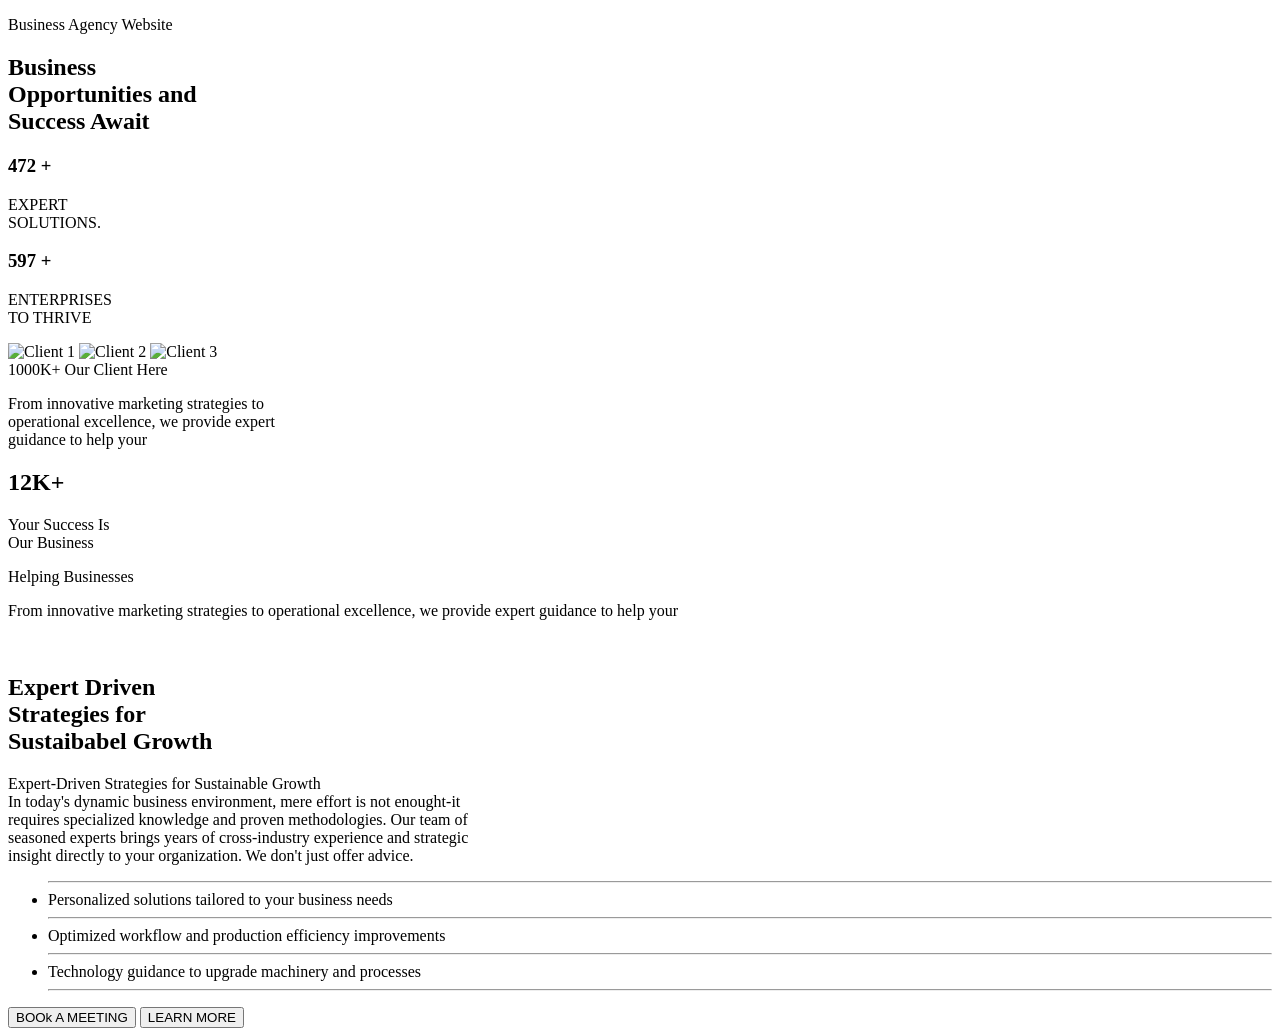
==== index.html @ b4453fc2 "Create initial index.html with structured content Fixes typos in the HTML document and improves stru" ====
<!doctype html>
<html lang="en">
  <head>
    <meta charset="UTF-8" />
    <meta name="viewport" content="width=device-width, initial-scale=1.0" />
    <title>docmument</title>
    <link rel="stylesheet" href="style.css" />
    <link href="https://googleapis.com" rel="stylesheet" />
  </head>
  <body>
    <div class="middle">
      <section class="section">
        <div class="top-row">
          <div class="main-heading-box">
            <p class="tagline">Business Agency Website</p>
            <h1>
              Business <br />
              Opportunities and <br />
              Success Await
            </h1>
          </div>

          <div class="twosub">
            <div class="stat-item">
              <h3>472 +</h3>
              <p>EXPERT<br />SOLUTIONS.</p>
            </div>
            <div class="stat-item">
              <h3>597 +</h3>
              <p>ENTERPRISES<br />TO THRIVE</p>
            </div>
          </div>
        </div>

        <div class="bottom-row">
          <!-- Left side: Avatars & Paragraph -->
          <div class="avatar-info-block">
            <div class="client-badge">
              <div class="avatar-group">
                <img
                  src="designing-solutions-review-person-3.png"
                  alt="Client 1"
                />
                <img
                  src="designing-solutions-review-person-3.png"
                  alt="Client 2"
                />
                <img
                  src="designing-solutions-review-person-3.png"
                  alt="Client 3"
                />
              </div>
              <div class="badge-text">
                <span class="count">1000K+</span>
                <span class="label">Our Client Here</span>
              </div>
            </div>
            <p class="left-desc">
              From innovative marketing strategies to<br />
              operational excellence, we provide expert<br />
              guidance to help your
            </p>
          </div>

          <!-- Right side: Floating 12K+ Highlight Card -->
          <div class="highlight-card">
            <div class="card-left">
              <h2>12K+</h2>
              <p>Your Success Is<br />Our Business</p>
            </div>
            <div class="card-right">
              <span class="pill-tag">Helping Businesses</span>
              <p class="card-desc">
                From innovative marketing strategies to operational excellence,
                we provide expert guidance to help your
              </p>
            </div>
          </div>
        </div>
      </section>
    </div>

    <section class="nextsec">
      <div class="imgofman">
        <img src="images/image.png" alt="" />
      </div>

      <div class="passages">
        <h1>
          Expert Driven <br />
          Strategies for <br />
          Sustaibabel Growth
        </h1>

        <p>
          Expert-Driven Strategies for Sustainable Growth <br />
          In today's dynamic business environment, mere effort is not enought-it
          <br />
          requires specialized knowledge and proven methodologies. Our team of
          <br />
          seasoned experts brings years of cross-industry experience and
          strategic <br />
          insight directly to your organization. We don't just offer advice.
        </p>
        <ul class="strategy-list">
          <hr />
          <li>Personalized solutions tailored to your business needs</li>
          <hr />
          <li>Optimized workflow and production efficiency improvements</li>
          <hr />
          <li>Technology guidance to upgrade machinery and processes</li>
          <hr />
        </ul>
        <div class="twobtns">
          <button class="whitebtn">BOOk A MEETING</button>
          <button class="blackbtn">LEARN MORE</button>
        </div>
      </div>
    </section>
  </body>
</html>
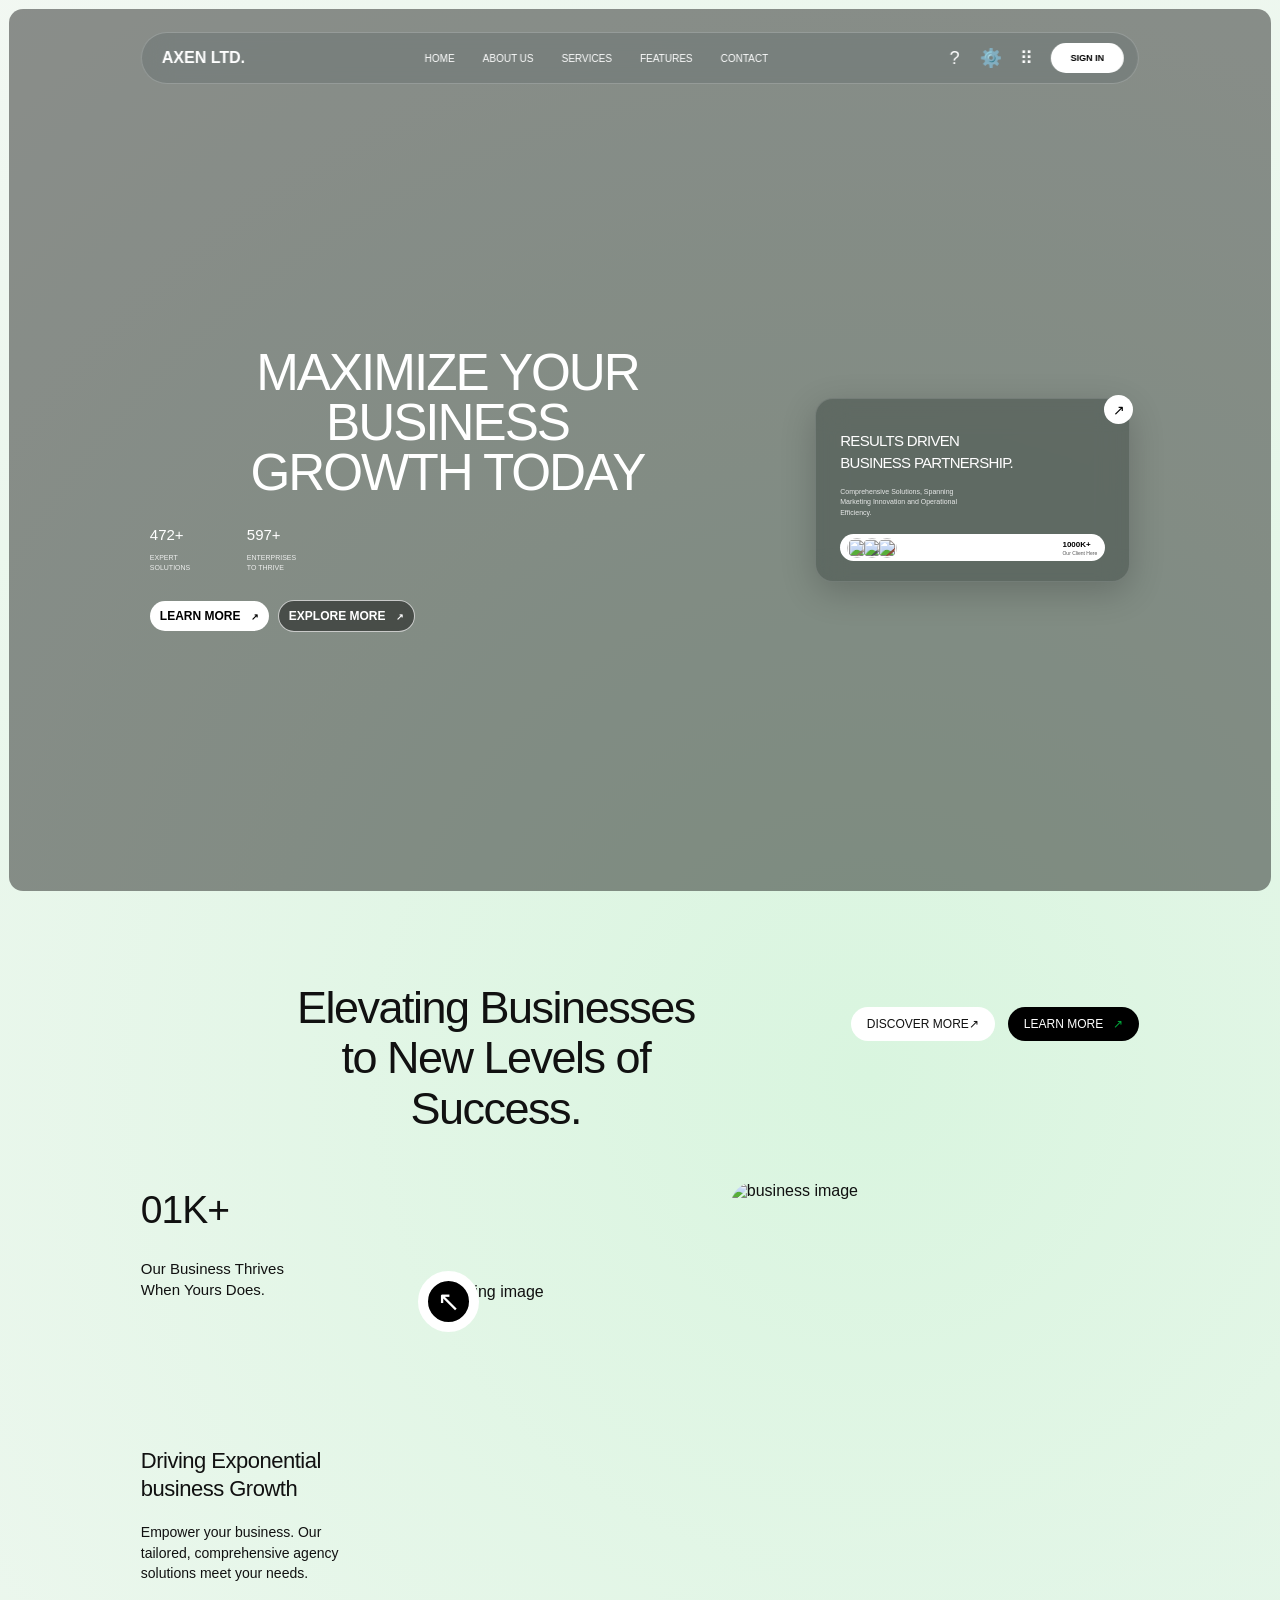
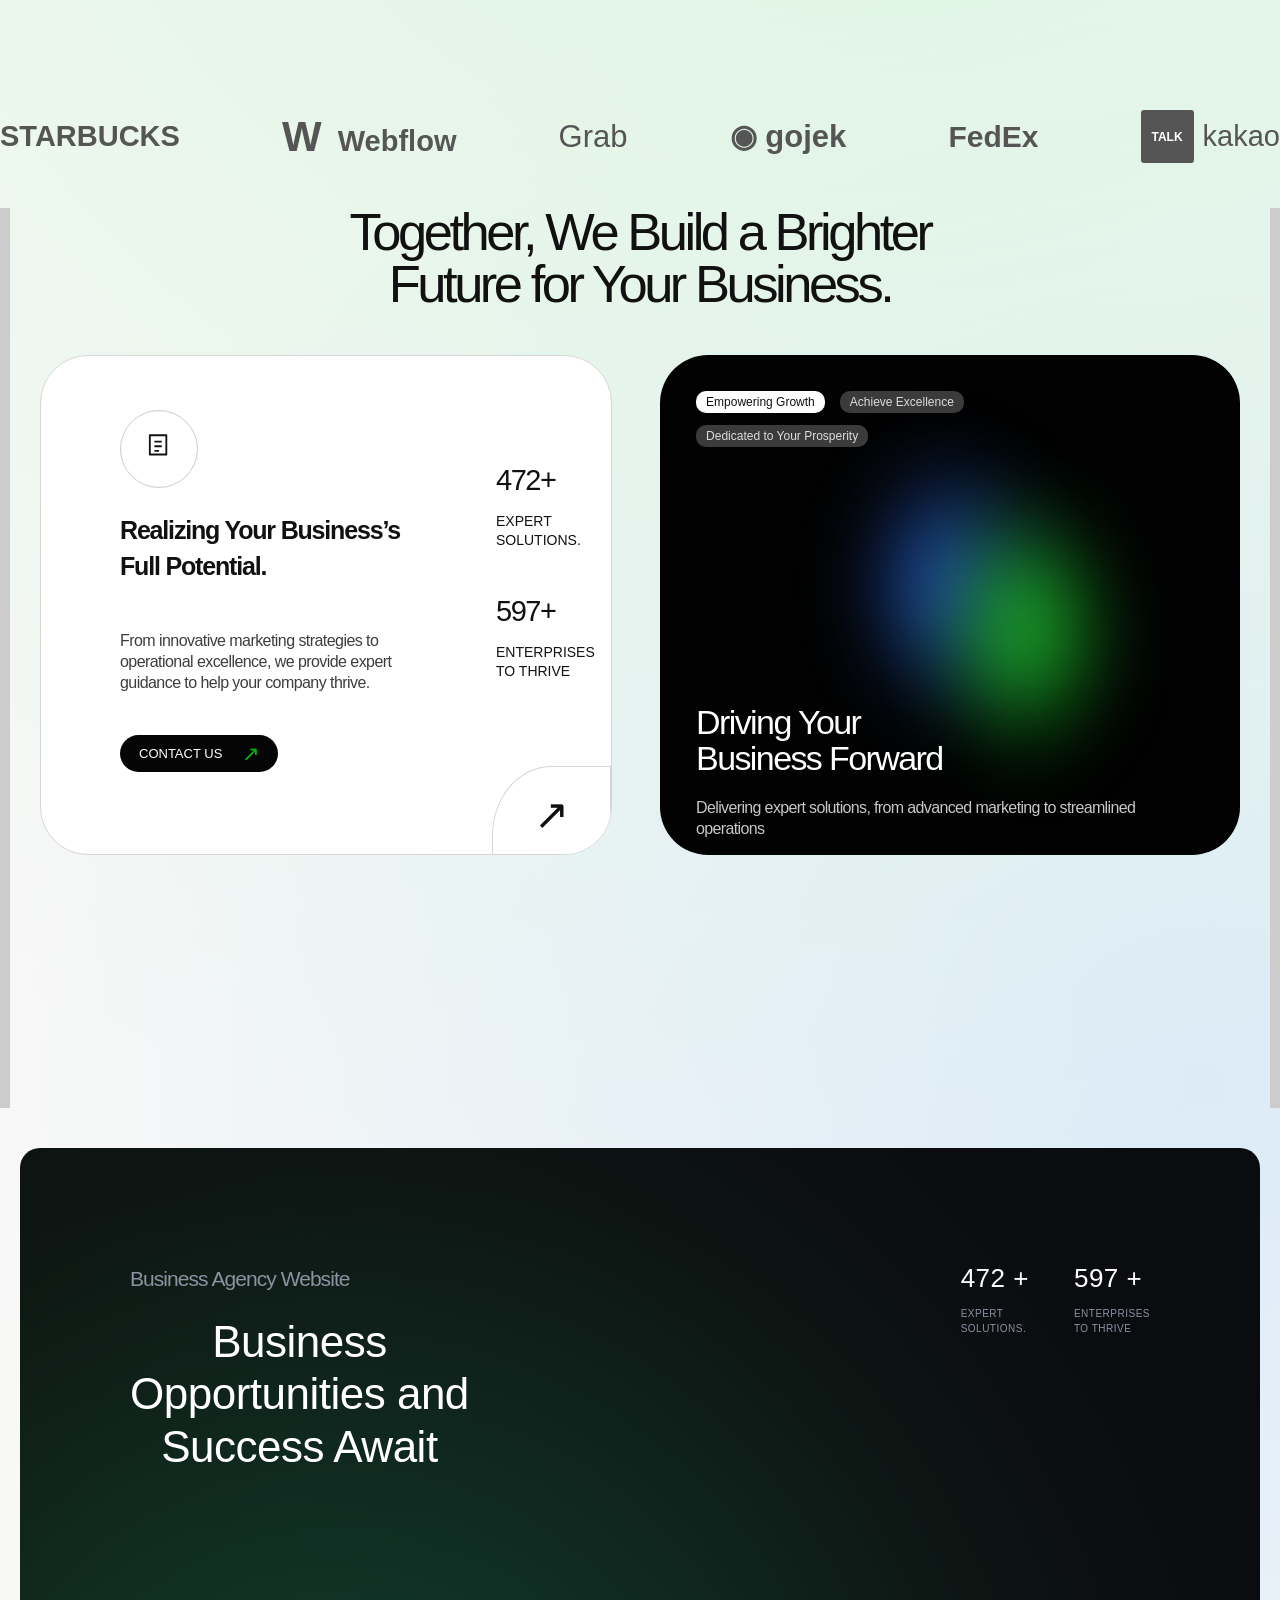
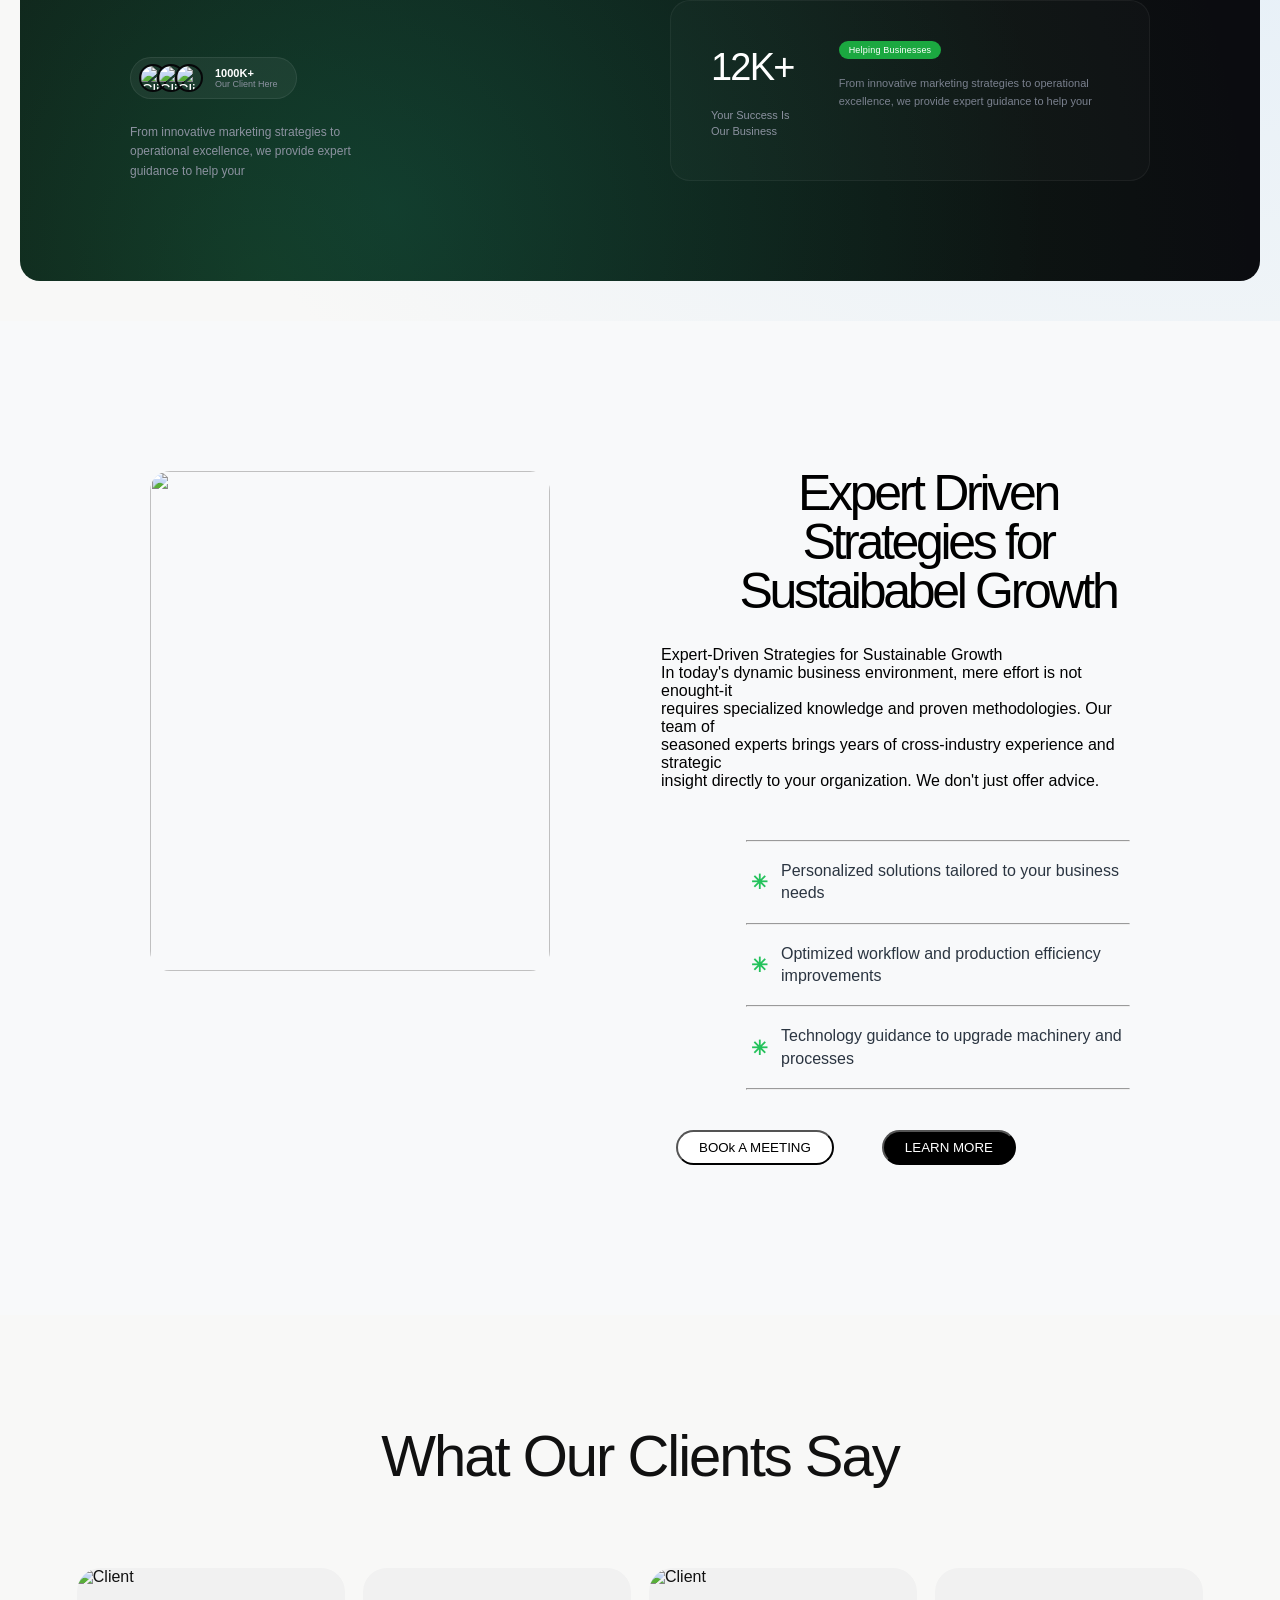
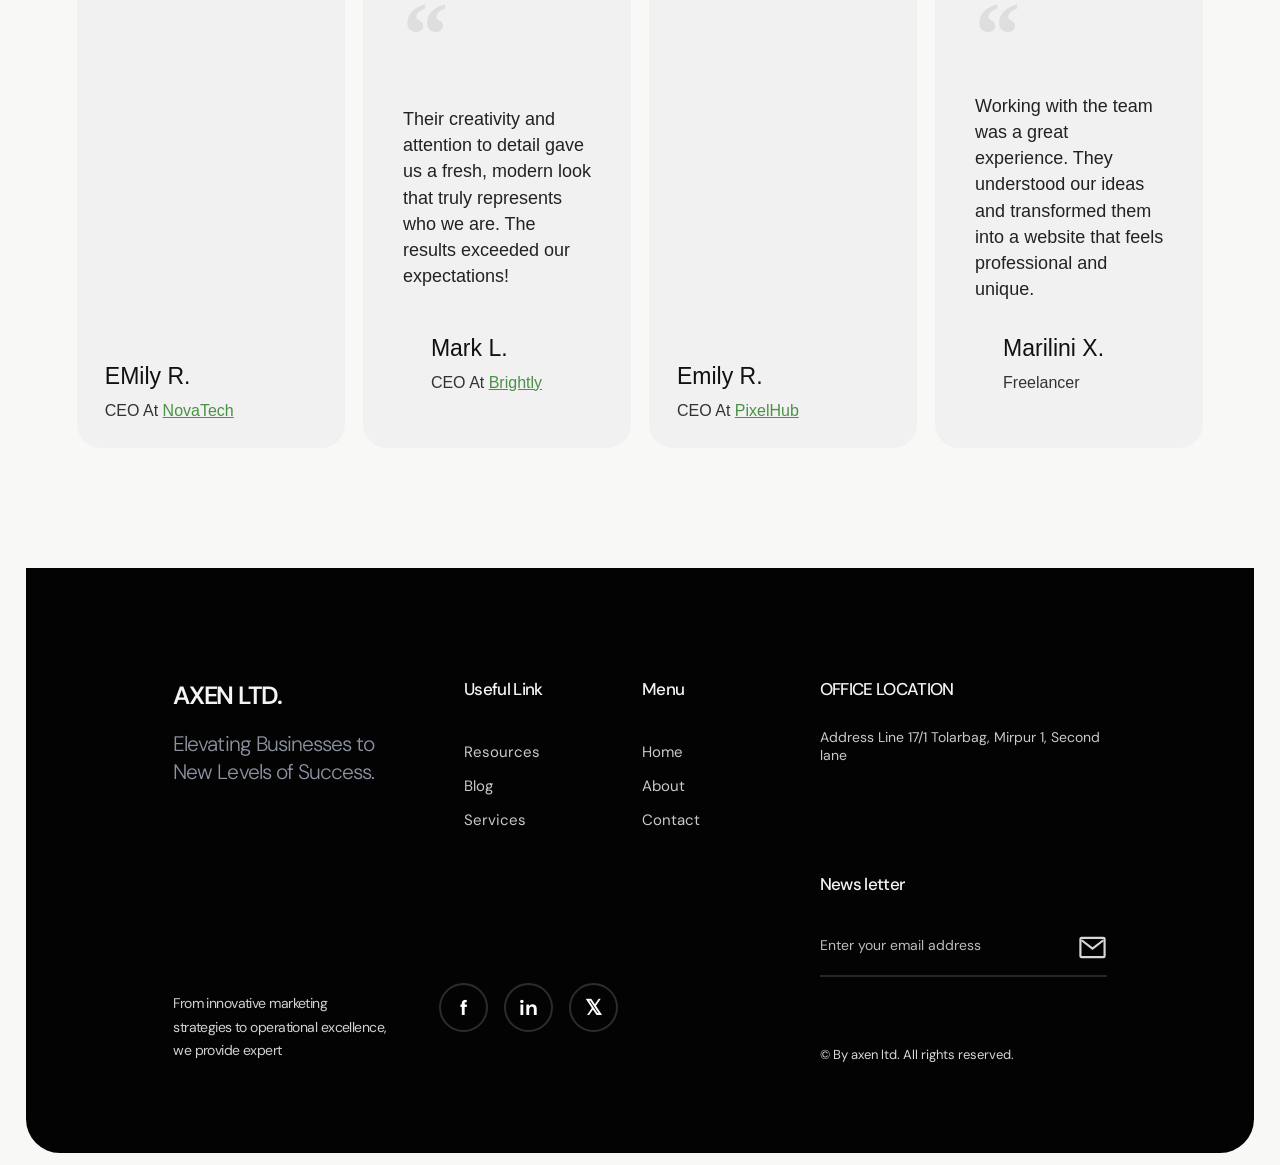
==== commit 5ad5e258: "Add files via upload" ====
--- a/index.html
+++ b/index.html
@@ -1,121 +1,498 @@
-<!doctype html>
-<html lang="en">
-  <head>
-    <meta charset="UTF-8" />
-    <meta name="viewport" content="width=device-width, initial-scale=1.0" />
-    <title>docmument</title>
-    <link rel="stylesheet" href="style.css" />
-    <link href="https://googleapis.com" rel="stylesheet" />
-  </head>
-  <body>
-    <div class="middle">
-      <section class="section">
-        <div class="top-row">
-          <div class="main-heading-box">
-            <p class="tagline">Business Agency Website</p>
-            <h1>
-              Business <br />
-              Opportunities and <br />
-              Success Await
-            </h1>
-          </div>
-
-          <div class="twosub">
-            <div class="stat-item">
-              <h3>472 +</h3>
-              <p>EXPERT<br />SOLUTIONS.</p>
-            </div>
-            <div class="stat-item">
-              <h3>597 +</h3>
-              <p>ENTERPRISES<br />TO THRIVE</p>
-            </div>
-          </div>
-        </div>
-
-        <div class="bottom-row">
-          <!-- Left side: Avatars & Paragraph -->
-          <div class="avatar-info-block">
-            <div class="client-badge">
-              <div class="avatar-group">
-                <img
-                  src="designing-solutions-review-person-3.png"
-                  alt="Client 1"
-                />
-                <img
-                  src="designing-solutions-review-person-3.png"
-                  alt="Client 2"
-                />
-                <img
-                  src="designing-solutions-review-person-3.png"
-                  alt="Client 3"
-                />
-              </div>
-              <div class="badge-text">
-                <span class="count">1000K+</span>
-                <span class="label">Our Client Here</span>
-              </div>
-            </div>
-            <p class="left-desc">
-              From innovative marketing strategies to<br />
-              operational excellence, we provide expert<br />
-              guidance to help your
-            </p>
-          </div>
-
-          <!-- Right side: Floating 12K+ Highlight Card -->
-          <div class="highlight-card">
-            <div class="card-left">
-              <h2>12K+</h2>
-              <p>Your Success Is<br />Our Business</p>
-            </div>
-            <div class="card-right">
-              <span class="pill-tag">Helping Businesses</span>
-              <p class="card-desc">
-                From innovative marketing strategies to operational excellence,
-                we provide expert guidance to help your
-              </p>
-            </div>
-          </div>
-        </div>
-      </section>
-    </div>
-
-    <section class="nextsec">
-      <div class="imgofman">
-        <img src="images/image.png" alt="" />
-      </div>
-
-      <div class="passages">
-        <h1>
-          Expert Driven <br />
-          Strategies for <br />
-          Sustaibabel Growth
-        </h1>
-
-        <p>
-          Expert-Driven Strategies for Sustainable Growth <br />
-          In today's dynamic business environment, mere effort is not enought-it
-          <br />
-          requires specialized knowledge and proven methodologies. Our team of
-          <br />
-          seasoned experts brings years of cross-industry experience and
-          strategic <br />
-          insight directly to your organization. We don't just offer advice.
-        </p>
-        <ul class="strategy-list">
-          <hr />
-          <li>Personalized solutions tailored to your business needs</li>
-          <hr />
-          <li>Optimized workflow and production efficiency improvements</li>
-          <hr />
-          <li>Technology guidance to upgrade machinery and processes</li>
-          <hr />
-        </ul>
-        <div class="twobtns">
-          <button class="whitebtn">BOOk A MEETING</button>
-          <button class="blackbtn">LEARN MORE</button>
-        </div>
-      </div>
-    </section>
-  </body>
-</html>
+<!doctype html>
+<html lang="en">
+  <head>
+    <meta charset="UTF-8" />
+    <meta name="viewport" content="width=device-width, initial-scale=1.0" />
+    <title>Axen-modern business Agency</title>
+    <!-- Google Font -->
+    <link rel="preconnect" href="https://fonts.googleapis.com" />
+    <link rel="preconnect" href="https://fonts.gstatic.com" crossorigin />
+    <link
+      href="https://fonts.googleapis.com/css2?family=DM+Sans:wght@400;500;600;700&display=swap"
+      rel="stylesheet"
+    />
+    <!-- CSS -->
+    <link rel="stylesheet" href="styles.css" />
+  </head>
+  <body>
+    <!-- NAVBAR -->
+
+    <nav class="navbar">
+
+        <p><strong>AXEN LTD.</strong></p>
+
+        <ul>
+            <li>HOME</li>
+            <li>ABOUT US</li>
+            <li>SERVICES</li>
+            <li>FEATURES</li>
+            <li>CONTACT</li>
+        </ul>
+
+        <div class="nav-right">
+
+            <div class="icons">
+                <i>?</i>
+                <i>⚙️</i>
+                <i>⠿</i>
+            </div>
+
+            <div>
+                <button id="btn-1">SIGN IN</button>
+            </div>
+
+        </div>
+
+    </nav>
+
+
+    <!-- HERO SECTION -->
+
+    <section>
+
+        <div class="general">
+
+            <div class="two-sections">
+
+                <div class="herosection">
+
+                    <div class="hero">
+
+                        <h1>
+                            MAXIMIZE YOUR BUSINESS <br>
+                            GROWTH TODAY
+                        </h1>
+
+                    </div>
+
+
+                    <div class="numers">
+
+                        <div>
+                            <h3>472+</h3>
+
+                            <p>
+                                EXPERT<br>
+                                SOLUTIONS
+                            </p>
+                        </div>
+
+
+                        <div>
+                            <h3>597+</h3>
+
+                            <p>
+                                ENTERPRISES<br>
+                                TO THRIVE
+                            </p>
+                        </div>
+
+                    </div>
+
+
+                    <div class="btn-2">
+
+                        <button>
+                            LEARN MORE
+                            <span>↗</span>
+                        </button>
+
+                        <button id="explore-btn">
+                            EXPLORE MORE
+                            <span>↗</span>
+                        </button>
+
+                    </div>
+
+                </div>
+
+            </div>
+
+
+            <!-- RIGHT GLASS CARD -->
+
+            <div class="second-section">
+
+                <button class="card-arrow">↗</button>
+
+                <h2>
+                    RESULTS DRIVEN<br>
+                    BUSINESS PARTNERSHIP.
+                </h2>
+
+                <p>
+                    Comprehensive Solutions, Spanning<br>
+                    Marketing Innovation and Operational<br>
+                    Efficiency.
+                </p>
+
+
+                <div class="client">
+
+                    <div class="pics">
+
+                        <span><img src="images/man1.jpeg" alt=""></span>
+                        <span><img src="images/girl1.jpeg" alt=""></span>
+                        <span><img src="images/girl2.jpeg" alt=""></span>
+
+                    </div>
+
+
+                    <div class="client-txt">
+
+                        <h4>1000K+</h4>
+
+                        <p>Our Client Here</p>
+
+                    </div>
+
+                </div>
+
+            </div>
+
+        </div>
+
+    </section>
+    <section class="section1">
+      <div class="section-content">
+        <h1>
+          Elevating Businesses <br />
+          to New Levels of <br />
+          Success.
+        </h1>
+        <div class="top-buttons">
+          <button class="Discover-btn">DISCOVER MORE↗</button>
+
+          <button class="Learn-btn">LEARN MORE<span>↗</span></button>
+        </div>
+      </div>
+    </section>
+    <!-- Section 2 -->
+    <section class="section2">
+      <!-- left side -->
+      <div class="left-content">
+        <div class="number-box">
+          <h2>01K+</h2>
+          <p>
+            Our Business Thrives <br />
+            When Yours Does.
+          </p>
+        </div>
+        <div class="growth-text">
+          <h2>
+            Driving Exponential <br />
+            business Growth
+          </h2>
+          <p>
+            Empower your business. Our <br />
+            tailored, comprehensive agency <br />
+            solutions meet your needs.
+          </p>
+        </div>
+      </div>
+      <!-- Middle image -->
+      <div class="small-image">
+        <button class="image-arrow">↖</button>
+        <img src="images/meeting image.png" alt="meeting image" />
+      </div>
+
+      <!-- Right image -->
+      <div class="right-image">
+        <img src="images/business.jpeg" alt="business image" />
+      </div>
+    </section>
+    <!-- Client Logos -->
+    <section class="client-logos">
+      <div class="logo">STARBUCKS</div>
+
+      <div class="logo webflow"><span>W</span> Webflow</div>
+
+      <div class="logo grab">Grab</div>
+
+      <div class="logo gojek">◉ gojek</div>
+
+      <div class="logo fedex">FedEx</div>
+
+      <div class="logo kakao"><span class="talk">TALK</span> kakao</div>
+    </section>
+    <main class="page-shell">
+      <h1>Together, We Build a Brighter<br />Future for Your Business.</h1>
+
+      <section class="cards">
+        <article class="info-card">
+          <div class="info-content">
+            <div class="copy-column">
+              <div class="service-icon">
+                <svg viewBox="0 0 48 48" fill="none">
+                  <path d="M14 9h18v21H14zM19 16h8M19 21h8M19 26h5" stroke="currentColor" stroke-width="2" str
+<path d="m28 33 7-7 4 4-7 7-5 1 1-5Z" stroke="currentColor" stroke-width="2" stroke-linejoin="round"/>
+                </svg>
+              </div>
+
+              <h2>Realizing Your Business’s<br />Full Potential.</h2>
+              <p>From innovative marketing strategies to operational excellence, we provide expert guidance to help your company thrive.</p>
+              <a class="contact-button" href="#contact">CONTACT US <span>↗</span></a>
+            </div>
+
+            <div class="stats">
+              <div>
+                <strong>472<span>+</span></strong>
+                <small>EXPERT<br />SOLUTIONS.</small>
+              </div>
+              <div>
+                <strong>597<span>+</span></strong>
+                <small>ENTERPRISES<br />TO THRIVE</small>
+              </div>
+            </div>
+          </div>
+
+          <div class="corner-arrow">↗</div>
+        </article>
+
+        <article class="dark-card">
+          <div class="tags">
+            <span>Empowering Growth</span>
+            <span>Achieve Excellence</span>
+            <span>Dedicated to Your Prosperity</span>
+          </div>
+
+          <div class="glow glow-blue"></div>
+          <div class="glow glow-green"></div>
+
+          <div class="dark-copy">
+            <h2>Driving Your<br />Business Forward</h2>
+            <p>Delivering expert solutions, from advanced marketing to streamlined operations</p>
+          </div>
+        </article>
+      </section>
+    </main>
+    <div class="middle">
+      <section class="section">
+        <div class="top-row">
+          <div class="main-heading-box">
+            <p class="tagline">Business Agency Website</p>
+            <h1>
+              Business <br />
+              Opportunities and <br />
+              Success Await
+            </h1>
+          </div>
+
+          <div class="twosub">
+            <div class="stat-item">
+              <h3>472 +</h3>
+              <p>EXPERT<br />SOLUTIONS.</p>
+            </div>
+            <div class="stat-item">
+              <h3>597 +</h3>
+              <p>ENTERPRISES<br />TO THRIVE</p>
+            </div>
+          </div>
+        </div>
+
+        <div class="bottom-row">
+          <!-- Left side: Avatars & Paragraph -->
+          <div class="avatar-info-block">
+            <div class="client-badge">
+              <div class="avatar-group">
+                <img
+                  src="images/glasses guy.jpeg"
+                  alt="Client 1"
+                />
+                <img
+                  src="images/glasses guy.jpeg"
+                  alt="Client 2"
+                />
+                <img
+                  src="images/glasses guy.jpeg"
+                  alt="Client 3"
+                />
+              </div>
+              <div class="badge-text">
+                <span class="count">1000K+</span>
+                <span class="label">Our Client Here</span>
+              </div>
+            </div>
+            <p class="left-desc">
+              From innovative marketing strategies to<br />
+              operational excellence, we provide expert<br />
+              guidance to help your
+            </p>
+          </div>
+
+          <!-- Right side: Floating 12K+ Highlight Card -->
+          <div class="highlight-card">
+            <div class="card-left">
+              <h2>12K+</h2>
+              <p>Your Success Is<br />Our Business</p>
+            </div>
+            <div class="card-right">
+              <span class="pill-tag">Helping Businesses</span>
+              <p class="card-desc">
+                From innovative marketing strategies to operational excellence,
+                we provide expert guidance to help your
+              </p>
+            </div>
+          </div>
+        </div>
+      </section>
+    </div>
+
+    <section class="nextsec">
+      <div class="imgofman">
+        <img src="images/image.png" alt="" />
+      </div>
+
+      <div class="passages">
+        <h1>
+          Expert Driven <br />
+          Strategies for <br />
+          Sustaibabel Growth
+        </h1>
+
+        <p>
+          Expert-Driven Strategies for Sustainable Growth <br />
+          In today's dynamic business environment, mere effort is not enought-it
+          <br />
+          requires specialized knowledge and proven methodologies. Our team of
+          <br />
+          seasoned experts brings years of cross-industry experience and
+          strategic <br />
+          insight directly to your organization. We don't just offer advice.
+        </p>
+        <ul class="strategy-list">
+          <hr />
+          <li>Personalized solutions tailored to your business needs</li>
+          <hr />
+          <li>Optimized workflow and production efficiency improvements</li>
+          <hr />
+          <li>Technology guidance to upgrade machinery and processes</li>
+          <hr />
+        </ul>
+        <div class="twobtns">
+          <button class="whitebtn">BOOk A MEETING</button>
+          <button class="blackbtn">LEARN MORE</button>
+        </div>
+      </div>
+    </section>
+    <section class="testimonials">
+      <h2>What Our Clients Say</h2>
+
+      <div class="testimonial-container">
+        <!-- Card 1 -->
+        <div class="testimonial-card person-card">
+          <img src="images/guy.jpeg" alt="Client" />
+
+          <div class="person-info">
+            <h3>EMily R.</h3>
+            <p>CEO At <span>NovaTech</span></p>
+          </div>
+        </div>
+
+        <!-- Card 2 -->
+        <div class="testimonial-card quote-card">
+          <div class="quote-mark">“</div>
+
+          <p>
+            Their creativity and attention to detail gave us a fresh, modern
+            look that truly represents who we are. The results exceeded our
+            expectations!
+          </p>
+
+          <div class="person-info">
+            <h3>Mark L.</h3>
+            <p>CEO At <span>Brightly</span></p>
+          </div>
+        </div>
+
+        <!-- Card 3 -->
+        <div class="testimonial-card person-card">
+          <img src="images/chineses guy.jpeg" alt="Client" />
+
+          <div class="person-info">
+            <h3>Emily R.</h3>
+            <p>CEO At <span>PixelHub</span></p>
+          </div>
+        </div>
+
+        <!-- Card 4 -->
+        <div class="testimonial-card quote-card">
+          <div class="quote-mark">“</div>
+
+          <p>
+            Working with the team was a great experience. They understood our
+            ideas and transformed them into a website that feels professional
+            and unique.
+          </p>
+
+          <div class="person-info">
+            <h3>Marilini X.</h3>
+            <p>Freelancer</p>
+          </div>
+        </div>
+      </div>
+    </section>
+    <footer class="footer">
+  <div class="footer-grid">
+    <div class="brand-column">
+      <h2>AXEN LTD.</h2>
+      <p class="tagline">Elevating Businesses to<br />New Levels of Success.</p>
+
+      <p class="footer-description">
+        From innovative marketing<br />
+        strategies to operational excellence,<br />
+        we provide expert
+      </p>
+    </div>
+
+    <div class="footer-links">
+      <h3>Useful Link</h3>
+      <a href="#">Resources</a>
+      <a href="#">Blog</a>
+      <a href="#">Services</a>
+    </div>
+
+    <div class="footer-links">
+      <h3>Menu</h3>
+      <a href="#">Home</a>
+      <a href="#">About</a>
+      <a href="#">Contact</a>
+    </div>
+
+    <div class="footer-right">
+      <div>
+        <h3>OFFICE LOCATION</h3>
+        <p>Address Line 17/1 Tolarbag, Mirpur 1, Second lane</p>
+      </div>
+
+      <form class="newsletter-form">
+        <h3>News letter</h3>
+
+        <div class="email-field">
+          <input type="email" placeholder="Enter your email address" required />
+          <button type="submit" aria-label="Subscribe">
+            <svg viewBox="0 0 24 24" fill="none">
+              <rect x="2" y="4" width="20" height="16" rx="1" stroke="currentColor" stroke-width="1.8"/>
+              <path d="m3 6 9 7 9-7" stroke="currentColor" stroke-width="1.8"/>
+            </svg>
+          </button>
+        </div>
+
+        <p class="form-message"></p>
+      </form>
+
+      <p class="copyright">© By axen ltd. All rights reserved.</p>
+    </div>
+
+    <div class="social-links">
+      <a href="#" aria-label="Facebook">f</a>
+      <a href="#" aria-label="LinkedIn">in</a>
+      <a href="#" aria-label="Twitter">𝕏</a>
+    </div>
+  </div>
+<script src="script.js"></script>
+</footer>
+
+  
+  </body>
+</html>
--- a/styles.css
+++ b/styles.css
@@ -0,0 +1,3082 @@
+* {
+    margin: 0;
+    padding: 0;
+    box-sizing: border-box;
+}
+
+body {
+    font-family: Arial, Helvetica, sans-serif;
+    color: #111;
+    overflow-x: hidden;
+
+    background:
+        radial-gradient(
+            circle at 68% 18%,
+            #d9f5df,
+            transparent 35%
+        ),
+        radial-gradient(
+            circle at 94% 45%,
+            #dcebf8,
+            transparent 35%
+        ),
+        #f8f8f7;
+
+    min-height: 100vh;
+}
+/* =========================
+   GENERAL
+========================= */
+
+* {
+    box-sizing: border-box;
+}
+
+html {
+    scroll-behavior: smooth;
+}
+
+body {
+    padding: 0;
+    margin: 0;
+    font-family: Arial, Helvetica, sans-serif;
+    overflow-x: hidden;
+}
+
+
+/* =========================
+   NAVBAR
+========================= */
+
+.navbar {
+    position: absolute;
+
+    top: 32px;
+    left: 50%;
+
+    transform: translateX(-50%);
+
+    width: 78%;
+    height: 52px;
+
+    padding: 0 14px 0 20px;
+
+    display: flex;
+    align-items: center;
+    justify-content: space-between;
+
+    background: rgba(100, 110, 110, 0.40);
+
+    backdrop-filter: blur(15px);
+    -webkit-backdrop-filter: blur(15px);
+
+    border: 1px solid rgba(255, 255, 255, 0.22);
+
+    border-radius: 35px;
+
+    z-index: 20;
+
+    color: white;
+}
+
+
+/* =========================
+   LOGO
+========================= */
+
+.navbar > p {
+    margin: 0;
+
+    color: white;
+
+    font-size: 16px;
+
+    font-weight: 500;
+
+    white-space: nowrap;
+}
+
+
+/* =========================
+   NAVIGATION LIST
+========================= */
+
+.navbar > ul {
+
+    display: flex;
+
+    align-items: center;
+
+    gap: 28px;
+
+    margin: 0 auto;
+
+    padding: 0;
+
+    list-style: none;
+}
+
+
+.navbar > ul li {
+
+    color: white;
+
+    font-size: 10px;
+
+    font-weight: 400;
+
+    white-space: nowrap;
+
+    cursor: pointer;
+
+    transition: 0.25s ease;
+}
+
+
+.navbar > ul li:hover {
+
+    color: #d4d4d4;
+
+    transform: translateY(-1px);
+}
+
+
+/* =========================
+   RIGHT NAVBAR
+========================= */
+
+.navbar > div {
+
+    display: flex;
+
+    align-items: center;
+
+    gap: 17px;
+}
+
+
+/* =========================
+   ICONS
+========================= */
+
+.navbar .icons {
+
+    display: flex;
+
+    align-items: center;
+
+    gap: 22px;
+}
+
+
+.navbar .icons i {
+
+    width: 14px;
+    height: 14px;
+
+    display: flex;
+
+    align-items: center;
+    justify-content: center;
+
+    color: white;
+
+    font-size: 18px;
+
+    font-style: normal;
+
+    cursor: pointer;
+
+    transition: 0.25s ease;
+}
+
+
+.navbar .icons i:hover {
+
+    transform: scale(1.15);
+
+    color: #d5d5d5;
+}
+
+
+/* =========================
+   SIGN IN BUTTON
+========================= */
+
+#btn-1 {
+
+    border: none;
+
+    background: white;
+
+    color: black;
+
+       padding: 10px 20px;
+
+    border-radius: 20px;
+
+    font-size: 9px;
+
+    font-weight: 600;
+
+    cursor: pointer;
+
+    transition: 0.25s ease;
+}
+
+
+#btn-1:hover {
+
+    transform: translateY(-2px);
+
+    background: #eeeeee;
+}
+
+
+/* =========================
+   HERO SECTION
+========================= */
+
+.general {
+    position: relative;
+
+    width: calc(100% - 18px);
+    min-height: calc(100vh - 18px);
+
+    margin: 9px;
+
+    padding: 150px 11% 70px;
+
+    display: flex;
+    align-items: center;
+    justify-content: space-between;
+
+    gap: 70px;
+
+    background-image: url("images/hero-pic.jpeg");
+    background-size: cover;
+    background-position: center;
+    background-repeat: no-repeat;
+
+    border-radius: 14px;
+    overflow: hidden;
+}
+
+
+/* Black blur/overlay */
+
+.general::before {
+    content: "";
+
+    position: absolute;
+
+    top: 0;
+    left: 0;
+
+    width: 100%;
+    height: 100%;
+
+    background: rgba(0, 0, 0, 0.60);
+
+    z-index: 0;
+}
+
+
+/* Keep your content above the overlay */
+
+.general > * {
+    position: relative;
+    z-index: 1;
+}
+
+/* =========================
+   DARK HERO OVERLAY
+========================= */
+
+.general::before {
+
+    content: "";
+
+    position: absolute;
+
+    inset: 0;
+
+    background: rgba(0, 0, 0, 0.43);
+
+    z-index: 0;
+}
+
+
+/* =========================
+   HERO CONTENT
+========================= */
+
+.two-sections {
+
+    position: relative;
+
+    z-index: 3;
+
+    flex: 1;
+}
+
+
+.herosection {
+
+    position: relative;
+
+    z-index: 3;
+
+    max-width: 600px;
+}
+
+
+/* =========================
+   HERO TITLE
+========================= */
+
+.hero h1 {
+
+    margin: 0 0 28px;
+
+    color: white;
+
+    font-size: clamp(34px, 4vw, 57px);
+
+    font-weight: 400;
+
+    line-height: 0.98;
+
+    letter-spacing: -2px;
+}
+
+
+/* =========================
+   NUMBERS
+========================= */
+
+.numers {
+
+    display: flex;
+
+    align-items: flex-start;
+
+    gap: 42px;
+
+    margin-bottom: 27px;
+}
+
+
+.numers > div {
+
+    min-width: 55px;
+}
+
+
+.numers h3 {
+
+    margin: 0 0 10px;
+
+    color: white;
+
+    font-size: 15px;
+
+    font-weight: 400;
+}
+
+
+.numers p {
+
+    margin: 0;
+
+    color: rgba(255, 255, 255, 0.85);
+
+    font-size: 7px;
+
+    line-height: 1.45;
+
+    font-weight: 400;
+}
+
+
+/* =========================
+   HERO BUTTONS
+========================= */
+
+.btn-2 {
+
+    display: flex;
+
+    align-items: center;
+
+    gap: 9px;
+}
+
+
+.btn-2 button {
+
+    min-width: 82px;
+
+    padding: 8px 10px;
+
+    border-radius: 20px;
+
+    border: none;
+
+    background: white;
+
+    color: black;
+
+    font-size: 12px;
+
+    font-weight: 600;
+
+    cursor: pointer;
+
+    transition: 0.3s ease;
+}
+
+
+.btn-2 button span {
+
+    margin-left: 7px;
+
+    font-size: 9px;
+}
+
+
+.btn-2 button:hover {
+
+    transform: translateY(-3px);
+
+    background: #eeeeee;
+}
+
+
+/* =========================
+   EXPLORE MORE BUTTON
+========================= */
+
+.btn-2 #explore-btn {
+
+    background: rgba(0, 0, 0, 0.45);
+
+    color: white;
+
+    border: 1px solid rgba(255, 255, 255, 0.7);
+
+    backdrop-filter: blur(5px);
+}
+
+
+.btn-2 #explore-btn:hover {
+
+    background: rgba(255, 255, 255, 0.12);
+
+    border-color: white;
+}
+
+
+/* =========================
+   RIGHT SECTION / GLASS CARD
+========================= */
+
+.second-section {
+
+    position: relative;
+
+    z-index: 3;
+
+    width: 315px;
+
+    min-height: 170px;
+
+    padding: 31px 24px 20px;
+
+    background: rgba(55, 65, 60, 0.45);
+
+    backdrop-filter: blur(15px);
+
+    -webkit-backdrop-filter: blur(15px);
+
+    border: 1px solid rgba(255, 255, 255, 0.13);
+
+    border-radius: 18px;
+
+    box-shadow: 0 10px 35px rgba(0, 0, 0, 0.2);
+
+    color: white;
+}
+
+
+/* =========================
+   CARD ARROW
+========================= */
+
+.card-arrow {
+
+    position: absolute;
+
+    top: -4px;
+
+    right: -4px;
+
+    width: 29px;
+    height: 29px;
+
+    border: none;
+
+    border-radius: 50%;
+
+    background: white;
+
+    color: black;
+
+    font-size: 14px;
+
+    cursor: pointer;
+
+    display: flex;
+
+    align-items: center;
+
+    justify-content: center;
+
+    transition: 0.3s ease;
+}
+
+
+.card-arrow:hover {
+
+    transform: rotate(45deg) scale(1.08);
+}
+
+
+/* =========================
+   CARD HEADING
+========================= */
+
+.second-section h2 {
+
+    margin: 0 0 13px;
+
+    color: white;
+
+    font-size: 15px;
+
+    line-height: 1.45;
+
+    font-weight: 400;
+}
+
+
+/* =========================
+   CARD DESCRIPTION
+========================= */
+
+.second-section > p {
+
+    margin: 0 0 16px;
+
+    color: rgba(255, 255, 255, 0.85);
+
+    font-size: 7px;
+
+    line-height: 1.5;
+
+    font-weight: 400;
+}
+
+
+/* =========================
+   CLIENT AREA
+========================= */
+
+.client {
+
+    width: 100%;
+
+    min-height: 27px;
+
+    padding: 4px 8px;
+
+    display: flex;
+
+    align-items: center;
+
+    justify-content: flex-end;
+
+    gap: 8px;
+
+    background: white;
+
+    border-radius: 20px;
+
+    color: black;
+}
+
+
+/* =========================
+   CLIENT PICTURES
+========================= */
+
+.pics {
+
+    display: flex;
+
+    align-items: center;
+
+    margin-right: auto;
+}
+
+
+.pics span {
+
+    width: 18px;
+    height: 18px;
+
+    margin-left: -3px;
+
+    display: flex;
+
+    align-items: center;
+    justify-content: center;
+
+    border-radius: 50%;
+
+    border: 1px solid white;
+
+    background: #777;
+
+    color: white;
+
+    font-size: 6px;
+
+    font-weight: 600;
+}
+
+
+.pics span:first-child {
+
+    margin-left: 0;
+
+    background: #8c7668;
+}
+
+
+.pics span:nth-child(2) {
+
+    background: #4e5654;
+}
+
+
+.pics span:nth-child(3) {
+
+    background: #8c4d3d;
+}
+
+
+/* =========================
+   CLIENT TEXT
+========================= */
+
+.client-txt {
+
+    display: flex;
+
+    flex-direction: column;
+
+    align-items: flex-start;
+
+    gap: 1px;
+}
+
+
+.client-txt h4 {
+
+    margin: 0;
+
+    color: black;
+
+    font-size: 8px;
+
+    font-weight: 700;
+}
+
+
+.client-txt p {
+
+    margin: 0;
+
+    color: #555;
+
+    font-size: 5px;
+}
+
+
+/* =========================
+   TABLET
+========================= */
+
+@media (max-width: 900px) {
+
+    .navbar {
+
+        width: 88%;
+
+        padding: 0 13px;
+    }
+
+
+    .navbar > ul {
+
+        gap: 17px;
+    }
+
+
+    .navbar > ul li {
+
+        font-size: 7px;
+    }
+
+
+    .navbar .icons {
+
+        gap: 9px;
+    }
+
+
+    .general {
+
+        padding-left: 7%;
+
+        padding-right: 7%;
+
+        gap: 35px;
+    }
+
+
+    .hero h1 {
+
+        font-size: 42px;
+    }
+
+
+    .second-section {
+
+        width: 285px;
+    }
+}
+
+
+/* ====
+   MOBILE
+ */
+
+@media (max-width: 700px) {
+
+    body {
+
+        overflow-x: hidden;
+    }
+
+
+    .navbar {
+
+        top: 18px;
+
+        width: 90%;
+
+        height: 48px;
+
+        padding: 0 11px 0 15px;
+    }
+
+
+    .navbar > p {
+
+        font-size: 11px;
+    }
+
+
+    .navbar > ul {
+
+        gap: 10px;
+    }
+
+
+    .navbar > ul li {
+
+        font-size: 6px;
+    }
+
+
+    .navbar .icons {
+
+        display: none;
+    }
+
+
+    #btn-1 {
+
+        padding: 7px 10px;
+
+        font-size: 6px;
+    }
+
+
+    .general {
+
+        width: calc(100% - 12px);
+
+        min-height: calc(100vh - 12px);
+
+        margin: 6px;
+
+        padding: 110px 25px 40px;
+
+        flex-direction: column;
+
+        justify-content: center;
+
+        gap: 45px;
+
+        background-position: center;
+    }
+
+
+    .two-sections {
+
+        width: 100%;
+
+        flex: none;
+    }
+
+
+    .herosection {
+
+        width: 100%;
+
+        max-width: none;
+
+        text-align: left;
+    }
+
+
+    .hero h1 {
+
+        font-size: 34px;
+
+        line-height: 1;
+
+        letter-spacing: -1px;
+
+        margin-bottom: 25px;
+    }
+
+
+    .numers {
+
+        gap: 30px;
+
+        margin-bottom: 25px;
+    }
+
+
+    .numers h3 {
+
+        font-size: 14px;
+    }
+
+
+    .numers p {
+
+        font-size: 7px;
+    }
+
+
+    .btn-2 {
+
+        gap: 7px;
+    }
+
+
+    .btn-2 button {
+
+        padding: 8px 9px;
+
+        font-size: 6px;
+    }
+
+
+    .second-section {
+
+        width: 100%;
+
+        min-height: 155px;
+
+        padding: 27px 20px 17px;
+
+        border-radius: 17px;
+    }
+
+
+    .second-section h2 {
+
+        font-size: 15px;
+    }
+
+
+    .second-section > p {
+
+        font-size: 7px;
+    }
+
+
+    .card-arrow {
+
+        width: 28px;
+
+        height: 28px;
+    }
+}
+
+
+/* =========================
+   SMALL MOBILE
+========================= */
+
+@media (max-width: 450px) {
+
+    .navbar {
+
+        width: 92%;
+    }
+
+
+    .navbar > p {
+
+        font-size: 10px;
+    }
+
+
+    .navbar > ul {
+
+        gap: 7px;
+    }
+
+
+    .navbar > ul li {
+
+        font-size: 5px;
+    }
+
+
+    #btn-1 {
+
+        padding: 6px 9px;
+
+        font-size: 5px;
+    }
+
+
+    .general {
+
+        padding-left: 20px;
+
+        padding-right: 20px;
+    }
+
+
+    .hero h1 {
+
+        font-size: 30px;
+    }
+
+
+    .numers {
+
+        gap: 25px;
+    }
+
+
+    .btn-2 button {
+
+        min-width: 78px;
+
+        font-size: 6px;
+    }
+
+
+    .second-section {
+
+        padding: 25px 17px 15px;
+    }
+}
+
+
+/* =========================
+   VERY SMALL MOBILE
+========================= */
+
+@media (max-width: 360px) {
+
+    .navbar > ul {
+
+        gap: 5px;
+    }
+
+
+    .navbar > ul li {
+
+        font-size: 4.5px;
+    }
+
+
+    .hero h1 {
+
+        font-size: 27px;
+    }
+
+
+    .second-section h2 {
+
+        font-size: 14px;
+    }
+}
+
+.pics img{
+    width:20px;
+    height:20px;
+    object-fit: cover;
+    border-radius: 15px;
+    cursor: pointer;
+}
+
+
+/* section 1 */
+
+.section1 {
+    min-height: 235px;
+    padding: 85px 11% 0;
+    background: transparent;
+}
+
+.section-content {
+    display: flex;
+    justify-content: space-between;
+    align-items: flex-start;
+}
+
+.section1 h1 {
+    font-size: 45px;
+    font-weight: 400;
+    line-height: 1.12;
+    letter-spacing: -1.5px;
+}
+
+
+/* Buttons */
+
+.top-buttons {
+    display: flex;
+    gap: 13px;
+    margin-top: 22px;
+}
+
+.Discover-btn,
+.Learn-btn {
+    border: none;
+    border-radius: 25px;
+    padding: 10px 16px;
+    font-size: 12px;
+    font-weight: 500;
+    cursor: pointer;
+    white-space: nowrap;
+}
+
+.Discover-btn {
+    background: white;
+    color: #111;
+}
+
+.Learn-btn {
+    background: black;
+    color: white;
+}
+
+.Learn-btn span {
+    color: #00a83b;
+    margin-left: 10px;
+}
+
+.Discover-btn:hover,
+.Learn-btn:hover {
+    transform: translateY(-2px);
+}
+
+
+
+   /* section 2 */
+
+.section2 {
+    min-height: 475px;
+    padding: 0 11% 55px;
+
+    display:grid;
+
+    
+    grid-template-columns: 250px 276px 390px;
+
+    gap: 32px;
+
+    align-items: end;
+
+    background: transparent;
+}
+
+
+/* left-content */
+
+.left-content {
+    height: 418px;
+
+    display: flex;
+    flex-direction: column;
+    justify-content: space-between;
+
+    padding-bottom: 17px;
+}
+
+
+/* 01K+ */
+
+.number-box h2 {
+    font-size: 39px;
+    font-weight: 400;
+    letter-spacing: -1px;
+}
+
+.number-box p {
+    margin-top: 20px;
+
+    font-size: 15px;
+    line-height: 1.45;
+}
+
+
+/* Growth text */
+
+.growth-text h2 {
+    font-size: 22px;
+    font-weight: 500;
+    line-height: 1.25;
+    letter-spacing: -0.5px;
+}
+
+.growth-text p {
+    margin-top: 20px;
+
+    font-size: 14px;
+    line-height: 1.45;
+}
+
+
+/* small image */
+
+.small-image {
+    width: 276px;
+    height: 317px;
+
+    position: relative;
+}
+
+.small-image img {
+    width: 100%;
+    height: 100%;
+
+    object-fit: cover;
+
+    border-radius: 22px;
+
+    display: block;
+}
+
+
+/* Arrow */
+
+.image-arrow {
+    position: absolute;
+
+    left: -5px;
+    top: -12px;
+
+    width: 61px;
+    height: 61px;
+
+    border: none;
+    border-radius: 50%;
+    border: 10px solid white;
+
+    background: black;
+    color: white;
+
+    font-size: 28px;
+
+    display: flex;
+    align-items: center;
+    justify-content: center;
+
+    z-index: 2;
+
+    cursor: pointer;
+}
+
+.image-arrow:hover {
+    background: #00a83b;
+}
+
+/* large image */
+
+.right-image {
+    width: 390px;
+    height: 418px;
+}
+
+.right-image img {
+    width: 100%;
+    height: 100%;
+
+    object-fit: cover;
+
+    border-radius: 23px;
+
+    display: block;
+}
+/* =========================
+   CLIENT LOGOS
+========================= */
+
+.client-logos {
+    width: 100%;
+
+    display: flex;
+    align-items: center;
+    justify-content: space-between;
+
+    padding: 55px 0 45px;
+
+    overflow: hidden;
+}
+
+.logo {
+    color: #555;
+    font-size: 29px;
+    font-weight: 600;
+
+    white-space: nowrap;
+}
+
+
+/* Webflow */
+
+.webflow {
+    font-size: 29px;
+}
+
+.webflow span {
+    font-size: 42px;
+    font-weight: 800;
+    margin-right: 8px;
+}
+
+
+/* Grab */
+
+.grab {
+    font-size: 31px;
+    font-weight: 400;
+}
+
+
+/* Gojek */
+
+.gojek {
+    font-size: 31px;
+    font-weight: 600;
+}
+
+
+/* FedEx */
+
+.fedex {
+    font-size: 30px;
+    font-weight: 700;
+}
+
+
+/* Kakao */
+
+.kakao {
+    font-size: 29px;
+    font-weight: 400;
+    display: flex;
+    align-items: center;
+    gap: 9px;
+}
+
+.talk {
+    background: #555;
+    color: white;
+
+    width: 53px;
+    height: 53px;
+
+    display: flex;
+    align-items: center;
+    justify-content: center;
+
+    font-size: 12px;
+    font-weight: 700;
+
+    border-radius: 3px;
+}
+
+/* laptop */
+
+@media (max-width: 1100px) {
+
+    .section1 {
+        padding-left: 7%;
+        padding-right: 7%;
+    }
+
+    .section2 {
+        padding-left: 7%;
+        padding-right: 7%;
+
+        grid-template-columns: 1fr 250px 330px;
+        gap: 25px;
+    }
+
+    .small-image {
+        width: 250px;
+        height: 300px;
+    }
+
+    .right-image {
+        width: 330px;
+        height: 390px;
+    }
+
+    .section1 h1 {
+        font-size: 40px;
+    }
+}
+
+
+/* ipad */
+
+@media (max-width: 850px) {
+
+    .section1 {
+        padding: 60px 6% 30px;
+    }
+
+    .section-content {
+        flex-direction: column;
+    }
+
+    .top-buttons {
+        margin-top: 25px;
+    }
+
+    .section2 {
+        padding: 20px 6% 50px;
+
+        grid-template-columns: 1fr 1fr;
+        align-items: start;
+    }
+
+    .left-content {
+        height: 400px;
+    }
+
+    .right-image {
+        width: 100%;
+        height: 400px;
+    }
+
+    .small-image {
+        width: 100%;
+        height: 330px;
+    }
+}
+
+
+/* phones */
+
+@media (max-width: 600px) {
+
+    .section1 {
+        padding: 45px 7% 30px;
+    }
+
+    .section1 h1 {
+        font-size: 36px;
+    }
+
+    .top-buttons {
+        gap: 8px;
+    }
+
+    .Discover-btn,
+    .Learn-btn {
+        padding: 11px 14px;
+        font-size: 11px;
+    }
+
+    .section2 {
+        padding: 20px 7% 50px;
+
+        display: flex;
+        flex-direction: column;
+        gap: 30px;
+    }
+
+    .left-content {
+        width: 100%;
+        height: auto;
+        gap: 60px;
+    }
+
+    .small-image {
+        width: 100%;
+        height: 330px;
+    }
+
+    .right-image {
+        width: 100%;
+        height: 380px;
+    }
+
+    .image-arrow {
+        width: 55px;
+        height: 55px;
+        font-size: 24px;
+    }
+}
+
+
+/* small phone */
+
+@media (max-width: 400px) {
+
+    .section1 h1 {
+        font-size: 31px;
+    }
+
+    .top-buttons {
+        flex-wrap: wrap;
+    }
+
+    .number-box h2 {
+        font-size: 34px;
+    }
+
+    .growth-text h2 {
+        font-size: 20px;
+    }
+}
+/* tablet */
+
+@media (max-width: 850px) {
+
+    .client-logos {
+        width: 100%;
+        margin-left: 0;
+
+        display: grid;
+        grid-template-columns: repeat(3, 1fr);
+
+        gap: 35px 20px;
+
+        padding: 50px 6%;
+    }
+
+    .logo {
+        text-align: center;
+        font-size: 23px;
+    }
+
+    .webflow {
+        font-size: 23px;
+    }
+
+    .webflow span {
+        font-size: 32px;
+    }
+
+    .grab,
+    .gojek,
+    .fedex {
+        font-size: 25px;
+    }
+
+    .kakao {
+        justify-content: center;
+        font-size: 23px;
+    }
+}
+
+
+/* phone */
+@media (max-width: 600px) {
+
+    .client-logos {
+        display: grid;
+        grid-template-columns: repeat(2, 1fr);
+
+        gap: 35px 15px;
+
+        padding: 45px 7%;
+    }
+
+    .logo {
+        font-size: 20px;
+    }
+
+    .webflow {
+        font-size: 20px;
+    }
+
+    .webflow span {
+        font-size: 28px;
+    }
+
+    .grab,
+    .gojek,
+    .fedex {
+        font-size: 22px;
+    }
+
+    .kakao {
+        justify-content: center;
+        font-size: 20px;
+    }
+
+    .talk {
+        width: 42px;
+        height: 42px;
+        font-size: 10px;
+    }
+}
+
+
+/* small phone */
+
+@media (max-width: 400px) {
+
+    .client-logos {
+        grid-template-columns: 1fr 1fr;
+        gap: 30px 10px;
+        padding: 40px 5%;
+    }
+
+    .logo {
+        font-size: 17px;
+    }
+
+    .webflow,
+    .grab,
+    .gojek,
+    .fedex {
+        font-size: 19px;
+    }
+
+    .webflow span {
+        font-size: 25px;
+    }
+
+    .kakao {
+        font-size: 18px;
+    }
+}
+
+:root {
+  --ink: #070707;
+}
+
+* {
+  box-sizing: border-box;
+}
+
+
+.page-shell {
+  min-height: 100vh;
+  padding: 0 30px 44px;
+  border-inline: 10px solid #ccc;
+  overflow: hidden;
+}
+
+h1 {
+  margin: -2px auto 46px;
+  max-width: 920px;
+  text-align: center;
+  font-weight: 500;
+  font-size: clamp(2.3rem, 4.1vw, 4.5rem);
+  line-height: 0.98;
+  letter-spacing: -0.066em;
+}
+
+.cards {
+  display: flex;
+  justify-content: center;
+  gap: 48px;
+}
+
+.info-card,
+.dark-card {
+  width: 644px;
+  height: 500px;
+  border-radius: 48px;
+  overflow: hidden;
+  position: relative;
+}
+
+.info-card {
+  border: 1px solid #d6d6d6;
+  background: #fff;
+}
+
+.info-content {
+  height: 100%;
+  padding: 54px 79px;
+  display: flex;
+  gap: 76px;
+}
+
+.copy-column {
+  width: 300px;
+  flex: none;
+}
+
+.service-icon {
+  width: 78px;
+  height: 78px;
+  border: 1px solid #ccc;
+  border-radius: 50%;
+  display: grid;
+  place-items: center;
+  margin-bottom: 25px;
+}
+
+.service-icon svg {
+  width: 44px;
+}
+
+h2 {
+  margin: 0;
+  font-size: 25px;
+  font-weight: 600;
+  line-height: 1.42;
+  letter-spacing: -0.047em;
+}
+
+.copy-column p {
+  margin: 47px 0 42px;
+  color: #3d3d3d;
+  font-size: 16px;
+  line-height: 1.3;
+  letter-spacing: -0.035em;
+}
+
+.contact-button {
+  background: #050505;
+  color: white;
+  display: inline-flex;
+  align-items: center;
+  gap: 20px;
+  border-radius: 99px;
+  padding: 11px 18px 11px 19px;
+  font-size: 13px;
+  text-decoration: none;
+}
+
+.contact-button span {
+  color: #00b80b;
+  font-size: 21px;
+  line-height: 13px;
+}
+
+.stats {
+  padding-top: 56px;
+  display: flex;
+  flex-direction: column;
+  gap: 47px;
+}
+
+.stats div {
+  display: grid;
+  gap: 17px;
+}
+
+.stats strong {
+  font-size: 29px;
+  line-height: 1;
+  font-weight: 500;
+  letter-spacing: -0.05em;
+}
+
+.stats strong span {
+  font-size: 22px;
+  margin-left: 5px;
+}
+
+.stats small {
+  font-size: 14px;
+  line-height: 1.35;
+}
+
+.corner-arrow {
+  position: absolute;
+  right: 0;
+  bottom: -51px;
+  width: 119px;
+  height: 139px;
+  display: grid;
+  place-items: start center;
+  padding-top: 23px;
+  border: 1px solid #d6d6d6;
+  border-radius: 50% 0 0 0;
+  background: white;
+  font-size: 42px;
+}
+
+.dark-card {
+  background: #020202;
+  color: #fff;
+  padding: 36px;
+}
+
+.tags {
+  position: relative;
+  z-index: 2;
+  display: flex;
+  gap: 15px;
+  flex-wrap: wrap;
+  max-width: 330px;
+}
+
+.tags span {
+  padding: 5px 10px;
+  border-radius: 10px;
+  background: rgba(70, 70, 70, 0.85);
+  color: #ddd;
+  font-size: 12px;
+  line-height: 1;
+}
+
+.tags span:first-child {
+  background: white;
+  color: #111;
+}
+
+.tags span:last-child {
+  margin-top: -3px;
+}
+
+.glow {
+  position: absolute;
+  width: 210px;
+  height: 300px;
+  filter: blur(30px);
+  opacity: 0.85;
+  border-radius: 50%;
+  pointer-events: none;
+}
+ .glow-blue {
+  left: 185px;
+  top: 80px;
+  background: radial-gradient(
+    ellipse,
+    rgba(50, 110, 245, 0.95) 0%,
+    rgba(35, 82, 180, 0.75) 28%,
+    rgba(20, 55, 120, 0.4) 50%,
+    rgba(10, 25, 60, 0.15) 70%,
+    transparent 100%
+  );
+}
+
+.glow-green {
+  right: 110px;
+  top: 125px;
+  background: radial-gradient(
+    ellipse,
+    rgba(35, 210, 45, 0.95) 0%,
+    rgba(25, 170, 35, 0.75) 28%,
+    rgba(15, 110, 25, 0.4) 50%,
+    rgba(5, 45, 12, 0.15) 70%,
+    transparent 100%
+  );
+}
+.dark-copy {
+  position: absolute;
+  z-index: 1;
+  left: 36px;
+  bottom: 15px;
+}
+
+.dark-copy h2 {
+  font-size: 34px;
+  line-height: 1.05;
+  font-weight: 500;
+}
+
+.dark-copy p {
+  max-width: 440px;
+  margin: 20px 0 0;
+  color: #c8c8c8;
+  font-size: 16px;
+  line-height: 1.35;
+  letter-spacing: -0.04em;
+}
+
+@media (max-width: 920px) {
+  .page-shell {
+    border-width: 0;
+    padding-inline: 20px;
+  }
+
+  .cards {
+    flex-direction: column;
+    align-items: center;
+    gap: 24px;
+  }
+
+  .info-card,
+  .dark-card {
+    width: min(100%, 644px);
+  }
+}
+/* =========================
+   RESPONSIVE CSS
+========================= */
+
+@media (max-width: 1100px) {
+  .page-shell {
+    border-width: 0;
+    padding-inline: 20px;
+  }
+
+  .cards {
+    flex-direction: column;
+    align-items: center;
+    gap: 24px;
+  }
+
+  .info-card,
+  .dark-card {
+    width: 100%;
+    max-width: 644px;
+    flex: none;
+  }
+}
+
+/* TABLET */
+@media (max-width: 700px) {
+  .page-shell {
+    padding: 0 16px 30px;
+  }
+
+  h1 {
+    margin: 10px auto 30px;
+    font-size: clamp(2rem, 9vw, 3rem);
+    line-height: 1;
+  }
+
+  .info-card,
+  .dark-card {
+    height: auto;
+    min-height: 500px;
+    border-radius: 32px;
+  }
+
+  .info-content {
+    padding: 35px 30px;
+    gap: 30px;
+  }
+
+  .stats {
+    padding-top: 35px;
+    gap: 35px;
+  }
+
+  .stats strong {
+    font-size: 25px;
+  }
+
+  .stats small {
+    font-size: 12px;
+  }
+
+  .dark-card {
+    padding: 28px;
+  }
+
+  .dark-copy {
+    left: 28px;
+    right: 28px;
+    bottom: 28px;
+  }
+
+  .dark-copy h2 {
+    font-size: clamp(28px, 8vw, 34px);
+  }
+
+  .dark-copy p {
+    font-size: 15px;
+  }
+
+  .glow-blue {
+    left: 80px;
+  }
+
+  .glow-green {
+    right: 20px;
+  }
+}
+
+/* PHONE */
+@media (max-width: 520px) {
+  .page-shell {
+    padding-inline: 12px;
+  }
+
+  h1 {
+    font-size: 2.15rem;
+    margin: 15px auto 28px;
+  }
+
+  .info-card,
+  .dark-card {
+    border-radius: 28px;
+    min-height: 0;
+  }
+
+  /* First card */
+  .info-content {
+    height: auto;
+    min-height: 500px;
+    padding: 30px 24px 80px;
+    display: flex;
+    flex-direction: column;
+    gap: 35px;
+  }
+
+  .copy-column {
+    width: 100%;
+  }
+
+  .service-icon {
+    width: 65px;
+    height: 65px;
+    margin-bottom: 20px;
+  }
+
+  .service-icon svg {
+    width: 38px;
+  }
+
+  h2 {
+    font-size: 23px;
+    line-height: 1.25;
+  }
+
+  .copy-column p {
+    margin: 25px 0 30px;
+    font-size: 15px;
+    line-height: 1.4;
+  }
+
+  .contact-button {
+    gap: 14px;
+    padding: 10px 16px;
+    font-size: 12px;
+  }
+
+  /* Stats */
+  .stats {
+    width: 100%;
+    padding-top: 0;
+    display: grid;
+    grid-template-columns: 1fr 1fr;
+    gap: 20px;
+  }
+
+  .stats div {
+    gap: 10px;
+  }
+
+  .stats strong {
+    font-size: 25px;
+  }
+
+  .stats strong span {
+    font-size: 18px;
+  }
+
+  .stats small {
+    font-size: 11px;
+  }
+
+  /* Corner arrow */
+  .corner-arrow {
+    width: 90px;
+    height: 105px;
+    bottom: -40px;
+    font-size: 32px;
+    padding-top: 18px;
+  }
+
+  /* Dark card */
+  .dark-card {
+    min-height: 470px;
+    padding: 24px;
+  }
+
+  .tags {
+    gap: 8px;
+    max-width: 100%;
+  }
+
+  .tags span {
+    font-size: 10px;
+    padding: 5px 8px;
+  }
+
+  .dark-copy {
+    left: 24px;
+    right: 24px;
+    bottom: 24px;
+  }
+
+  .dark-copy h2 {
+    font-size: 30px;
+  }
+
+  .dark-copy p {
+    margin-top: 15px;
+    font-size: 14px;
+  }
+
+  /* Glow */
+  .glow {
+    width: 150px;
+    height: 230px;
+    filter: blur(38px);
+  }
+
+  .glow-blue {
+    left: 30px;
+    top: 80px;
+  }
+
+  .glow-green {
+    right: 0;
+    top: 150px;
+  }
+}
+
+/* VERY SMALL PHONES */
+@media (max-width: 360px) {
+  h1 {
+    font-size: 1.9rem;
+  }
+
+  .info-content {
+    padding-inline: 20px;
+  }
+
+  .dark-card {
+    padding: 20px;
+  }
+
+  .dark-copy {
+    left: 20px;
+    right: 20px;
+  }
+
+  .dark-copy h2 {
+    font-size: 27px;
+  }
+
+  .stats strong {
+    font-size: 22px;
+  }
+
+  .stats small {
+    font-size: 10px;
+  }
+}
+.middle {
+  display: flex;
+  justify-content: center;
+  align-items: center;
+  padding: 40px 20px;
+}
+
+.section {
+  width: 100%;
+  max-width: 1500px;
+  background-color: #060709;
+  border-radius: 28px;
+  padding: 100px 110px;
+  display: flex;
+  flex-direction: column;
+  gap: 80px;
+  position: relative;
+  overflow: hidden;
+
+  background-color: #0b0c10;
+  border-radius: 20px;
+  color: white;
+
+  background-image:
+    radial-gradient(
+      circle at 20% 100%,
+      rgba(34, 139, 34, 0.25) 0%,
+      transparent 80%
+    ),
+    radial-gradient(
+      circle at 30% 90%,
+      rgba(0, 128, 128, 0.2) 0%,
+      transparent 60%
+    );
+
+  background-blend-mode: screen;
+}
+
+.top-row {
+  display: flex;
+  justify-content: space-between;
+  align-items: flex-start;
+}
+
+.tagline {
+  font-size: 14px;
+  font-weight: 300;
+  color: #8c92a0;
+  margin-bottom: 24px;
+}
+
+.main-heading-box h1 {
+  font-size: 44px;
+  font-weight: 400;
+  line-height: 1.2;
+  letter-spacing: -0.5px;
+}
+
+.twosub {
+  display: flex;
+  gap: 45px;
+  margin-top: 15px;
+}
+
+.stat-item h3 {
+  font-size: 26px;
+  font-weight: 400;
+  margin-bottom: 12px;
+  letter-spacing: 0.5px;
+}
+
+.stat-item p {
+  font-size: 10px;
+  font-weight: 400;
+  line-height: 1.5;
+  color: #8c92a0;
+  letter-spacing: 0.5px;
+}
+
+.bottom-row {
+  display: flex;
+  justify-content: space-between;
+  align-items: flex-end;
+}
+
+.avatar-info-block {
+  display: flex;
+  flex-direction: column;
+  gap: 24px;
+}
+
+.client-badge {
+  display: inline-flex;
+  align-items: center;
+  background-color: rgba(255, 255, 255, 0.05);
+  border: 1px solid rgba(255, 255, 255, 0.08);
+  padding: 6px 18px 6px 8px;
+  border-radius: 50px;
+  width: max-content;
+}
+
+.avatar-group {
+  display: flex;
+  margin-right: 12px;
+}
+
+.avatar-group img {
+  width: 28px;
+  height: 28px;
+  border-radius: 50%;
+  object-fit: cover;
+  border: 2px solid #060709;
+  margin-right: -10px; /* Gives the stacking overlap view */
+}
+
+.avatar-group img:last-child {
+  margin-right: 0;
+}
+
+.badge-text {
+  display: flex;
+  flex-direction: column;
+}
+
+.badge-text .count {
+  font-size: 11px;
+  font-weight: 600;
+  line-height: 1.1;
+}
+
+.badge-text .label {
+  font-size: 9px;
+  color: #8c92a0;
+}
+
+.left-desc {
+  font-size: 12px;
+  color: #8c92a0;
+  line-height: 1.6;
+}
+
+.highlight-card {
+  background-color: rgba(255, 255, 255, 0.02);
+  border: 1px solid rgba(255, 255, 255, 0.05);
+  border-radius: 20px;
+  padding: 40px;
+  display: flex;
+  gap: 45px;
+  max-width: 480px;
+}
+
+.card-left h2 {
+  font-size: 38px;
+  font-weight: 400;
+  margin-bottom: 12px;
+}
+
+.card-left p {
+  font-size: 11px;
+  color: #8c92a0;
+  line-height: 1.5;
+  white-space: nowrap;
+}
+
+.card-right {
+  display: flex;
+  flex-direction: column;
+  align-items: flex-start;
+  gap: 16px;
+}
+
+.pill-tag {
+  background-color: #1ba840;
+  color: white;
+  font-size: 9px;
+  font-weight: 500;
+  padding: 4px 10px;
+  border-radius: 20px;
+  letter-spacing: 0.2px;
+}
+
+.card-desc {
+  font-size: 11px;
+  color: #7a808e;
+  line-height: 1.6;
+}
+
+@media (max-width: 900px) {
+  .top-row,
+  .bottom-row {
+    flex-direction: column;
+    justify-content: flex-start;
+    align-items: flex-start;
+    gap: 35px;
+  }
+  .section {
+    gap: 50px;
+    padding: 40px 30px;
+  }
+  .highlight-card {
+    max-width: 100%;
+    width: 100%;
+  }
+}
+
+/* section with dark background ends here */
+
+.nextsec {
+  text-align: center;
+  text-align: left;
+
+  background-color: #f8f9fa;
+  padding: 150px;
+  color: black;
+  display: flex;
+  gap: 6rem;
+
+  background-image:
+    radial-gradient(
+      circle at 40% 40%,
+      rgba(200, 240, 210, 0.45) 0%,
+      transparent 60%
+    ),
+    radial-gradient(
+      circle at 15% 30%,
+      rgba(195, 220, 245, 0.4) 0%,
+      transparent 50%
+    );
+
+  background-attachment: fixed;
+}
+
+.imgofman img {
+  border-radius: 20px;
+  width: 400px;
+  height: 500px;
+}
+
+.passages h1 {
+  margin-left: 80px;
+  margin-bottom: 30px;
+  font-size: 50px;
+  font-weight: 400;
+  font-family: "Satoshi", "Plus Jakarta Sans", "Inter", sans-serif;
+}
+
+.passages p {
+  margin-left: 15px;
+  font-weight: 200;
+  margin-bottom: 50px;
+}
+/* ======================= */
+.strategy-list {
+  list-style-type: none;
+  padding: 0;
+  margin: 0;
+  display: flex;
+  flex-direction: column;
+  margin-left: 100px;
+}
+
+.strategy-list hr {
+  color: gray;
+}
+
+.strategy-list li {
+  padding: 10px;
+}
+
+/* ======================= */
+/* ======================= */
+
+.strategy-list li {
+  position: relative;
+  padding: 18px 0 18px 35px;
+  font-size: 16px;
+  color: #2b3541;
+  line-height: 1.4;
+}
+
+.strategy-list li::before {
+  content: "✳";
+  position: absolute;
+  left: 5px;
+  top: 50%;
+  transform: translateY(-50%);
+  color: #24c25b;
+  font-size: 20px;
+  font-weight: bold;
+}
+
+.whitebtn {
+  background-color: white;
+  border-radius: 20px;
+  padding: 8px 21px;
+}
+
+.twobtns {
+  display: flex;
+  gap: 3rem;
+  margin-top: 40px;
+  margin-left: 30px;
+}
+.blackbtn {
+  background-color: black;
+  color: white;
+  border-radius: 20px;
+  padding: 8px 21px;
+}
+/* Shazia's section */
+
+
+
+.testimonials {
+    padding: 100px 6% 80px;
+    background: transparent;
+}
+
+
+/* Heading */
+
+.testimonials > h2 {
+    text-align: center;
+
+    font-size: 58px;
+    font-weight: 400;
+
+    letter-spacing: -2px;
+
+    margin-bottom: 70px;
+}
+
+
+/* Cards container */
+
+.testimonial-container {
+    display: grid;
+
+    grid-template-columns: repeat(4, 1fr);
+
+    gap: 18px;
+
+    max-width: 1450px;
+
+    margin: 0 auto;
+}
+
+
+/* All cards */
+
+.testimonial-card {
+    background: #f1f1f1;
+
+    border-radius: 24px;
+
+    overflow: hidden;
+
+    min-height: 480px;
+}
+
+
+/* =========================
+   PERSON CARDS
+========================= */
+
+.person-card {
+    display: flex;
+
+    flex-direction: column;
+
+    justify-content: space-between;
+}
+
+
+.person-card img {
+    width: 100%;
+
+    height: 360px;
+
+    object-fit: cover;
+
+    display: block;
+}
+
+
+/* Person information */
+
+.person-info {
+    padding: 25px 28px 28px;
+}
+
+
+.person-info h3 {
+    font-size: 23px;
+
+    font-weight: 500;
+
+    margin-bottom: 12px;
+}
+
+
+.person-info p {
+    font-size: 16px;
+
+    color: #333;
+}
+
+
+.person-info span {
+    color: #4b9147;
+
+    text-decoration: underline;
+}
+
+
+/* =========================
+   QUOTE CARDS
+========================= */
+
+.quote-card {
+    position: relative;
+
+    padding: 35px 40px 28px;
+
+    display: flex;
+
+    flex-direction: column;
+
+    justify-content: space-between;
+}
+
+
+/* Large quotation mark */
+
+.quote-mark {
+    font-size: 90px;
+
+    line-height: 0.7;
+
+    color: #dedede;
+
+    font-family: Georgia, serif;
+
+    font-weight: bold;
+}
+
+
+/* Testimonial text */
+
+.quote-card > p {
+    font-size: 18px;
+
+    line-height: 1.45;
+
+    color: #222;
+
+    margin-top: 20px;
+}
+
+
+/* =========================
+   TABLET
+========================= */
+
+@media (max-width: 1100px) {
+
+    .testimonials {
+        padding: 80px 6% 60px;
+    }
+
+    .testimonials > h2 {
+        font-size: 48px;
+
+        margin-bottom: 50px;
+    }
+
+    .testimonial-container {
+        grid-template-columns: repeat(2, 1fr);
+
+        gap: 20px;
+    }
+
+    .testimonial-card {
+        min-height: 430px;
+    }
+
+    .person-card img {
+        height: 300px;
+    }
+}
+
+
+/* =========================
+   PHONE
+========================= */
+
+@media (max-width: 600px) {
+
+    .testimonials {
+        padding: 60px 7% 50px;
+    }
+
+    .testimonials > h2 {
+        font-size: 36px;
+
+        line-height: 1.1;
+
+        letter-spacing: -1px;
+
+        margin-bottom: 40px;
+    }
+
+    .testimonial-container {
+        grid-template-columns: 1fr;
+
+        gap: 20px;
+    }
+
+    .testimonial-card {
+        min-height: 400px;
+
+        border-radius: 20px;
+    }
+
+    .person-card img {
+        height: 300px;
+    }
+
+    .quote-card {
+        min-height: 400px;
+
+        padding: 30px;
+    }
+
+    .quote-mark {
+        font-size: 75px;
+    }
+
+    .quote-card > p {
+        font-size: 16px;
+    }
+}
+
+
+/* =========================
+   SMALL PHONE
+========================= */
+
+@media (max-width: 400px) {
+
+    .testimonials > h2 {
+        font-size: 31px;
+    }
+
+    .person-card img {
+        height: 270px;
+    }
+
+    .person-info {
+        padding: 22px;
+    }
+
+    .person-info h3 {
+        font-size: 20px;
+    }
+
+    .quote-card {
+        padding: 25px;
+    }
+}
+.footer {
+  margin: 40px 26px 12px;
+  padding: 110px 11.5% 90px;
+  min-height: 580px;
+  color: #f4f4f4;
+  background: #030303;
+  border-radius: 0 0 34px 34px;
+  font-family: "DM Sans", Arial, sans-serif;
+}
+
+.footer-grid {
+  display: grid;
+  grid-template-columns: 1.35fr 0.7fr 0.7fr 1.65fr;
+  column-gap: 56px;
+  position: relative;
+}
+
+.footer h2,
+.footer h3,
+.footer p {
+  margin: 0;
+}
+
+.brand-column h2 {
+  font-size: 25px;
+  font-weight: 600;
+  letter-spacing: -0.05em;
+}
+
+.tagline {
+  margin-top: 17px !important;
+  font-size: 21px;
+  line-height: 1.35;
+  letter-spacing: -0.045em;
+}
+
+.footer-description {
+  margin-top: 205px !important;
+  color: #d1d1d1;
+  font-size: 14px;
+  line-height: 1.7;
+  letter-spacing: -0.04em;
+}
+
+.footer h3 {
+  margin-bottom: 28px;
+  font-size: 17px;
+  font-weight: 500;
+  letter-spacing: -0.04em;
+}
+
+.footer-links {
+  display: flex;
+  flex-direction: column;
+  gap: 14px;
+}
+
+.footer-links a {
+  color: #c9c9c9;
+  text-decoration: none;
+  font-size: 15px;
+  transition: color 0.2s ease;
+}
+
+.footer-links a:hover {
+  color: #fff;
+}
+
+.footer-right {
+  display: flex;
+  min-height: 375px;
+  flex-direction: column;
+}
+
+.footer-right > div p {
+  color: #c9c9c9;
+  font-size: 14px;
+}
+
+.newsletter-form {
+  margin-top: 109px;
+}
+
+.email-field {
+  display: flex;
+  align-items: center;
+  border-bottom: 2px solid #252525;
+}
+
+.email-field input {
+  width: 100%;
+  padding: 13px 0 21px;
+  border: 0;
+  outline: 0;
+  color: #fff;
+  background: transparent;
+  font: inherit;
+  font-size: 14px;
+}
+
+.email-field input::placeholder {
+  color: #bdbdbd;
+}
+
+.email-field button {
+  border: 0;
+  padding: 0;
+  color: #d8d8d8;
+  background: transparent;
+  cursor: pointer;
+}
+
+.email-field svg {
+  width: 29px;
+  height: 29px;
+}
+
+.form-message {
+  min-height: 18px;
+  margin-top: 10px !important;
+  color: #5ee860;
+  font-size: 13px;
+}
+
+.copyright {
+  margin-top: auto !important;
+  color: #d7d7d7;
+  font-size: 13px;
+}
+
+.social-links {
+  position: absolute;
+  left: 28.5%;
+  bottom: 31px;
+  display: flex;
+  gap: 16px;
+}
+
+.social-links a {
+  width: 49px;
+  height: 49px;
+  display: grid;
+  place-items: center;
+  border: 2px solid #2c2c2c;
+  border-radius: 50%;
+  color: #fff;
+  text-decoration: none;
+  font-size: 21px;
+  font-weight: 700;
+  transition: border-color 0.2s, background 0.2s;
+}
+
+.social-links a:hover {
+  border-color: #fff;
+  background: #191919;
+}
+
+@media (max-width: 900px) {
+  .footer {
+    margin: 20px;
+    padding: 60px 35px;
+  }
+
+  .footer-grid {
+    grid-template-columns: repeat(2, 1fr);
+    gap: 50px 30px;
+  }
+
+  .footer-right {
+    min-height: auto;
+  }
+
+  .newsletter-form,
+  .footer-description {
+    margin-top: 45px !important;
+  }
+
+  .copyright {
+    margin-top: 50px !important;
+  }
+
+  .social-links {
+    position: static;
+    grid-column: 1 / -1;
+  }
+}
+
+@media (max-width: 520px) {
+  .footer-grid {
+    grid-template-columns: 1fr;
+  }
+
+  .social-links {
+    grid-column: auto;
+  }
+}
+@media (max-width: 1100px) {
+  .footer {
+    margin: 30px 20px 12px;
+    padding: 80px 7%;
+  }
+
+  .footer-grid {
+    grid-template-columns: 1.2fr 0.8fr 0.8fr;
+    gap: 60px 40px;
+  }
+
+  .footer-right {
+    grid-column: 1 / -1;
+    min-height: auto;
+  }
+
+  .footer-description {
+    margin-top: 100px !important;
+  }
+
+  .newsletter-form {
+    margin-top: 60px;
+  }
+
+  .copyright {
+    margin-top: 50px !important;
+  }
+
+  .social-links {
+    position: static;
+    grid-column: 1 / -1;
+    margin-top: 10px;
+  }
+}
+
+@media (max-width: 750px) {
+  .footer {
+    margin: 20px 15px 10px;
+    padding: 60px 35px;
+  }
+
+  .footer-grid {
+    grid-template-columns: 1fr 1fr;
+    gap: 45px 30px;
+  }
+
+  .brand-column {
+    grid-column: 1 / -1;
+  }
+
+  .footer-description {
+    margin-top: 50px !important;
+  }
+
+  .footer-right {
+    grid-column: 1 / -1;
+  }
+
+  .newsletter-form {
+    margin-top: 50px;
+  }
+
+  .copyright {
+    margin-top: 45px !important;
+  }
+
+  .social-links {
+    grid-column: 1 / -1;
+    position: static;
+  }
+}
+
+@media (max-width: 520px) {
+  .footer {
+    margin: 15px 10px 8px;
+    padding: 50px 24px 35px;
+    min-height: auto;
+    border-radius: 0 0 24px 24px;
+  }
+
+  .footer-grid {
+    grid-template-columns: 1fr;
+    gap: 38px;
+  }
+
+  .brand-column,
+  .footer-right,
+  .social-links {
+    grid-column: auto;
+  }
+
+  .brand-column h2 {
+    font-size: 23px;
+  }
+
+  .tagline {
+    font-size: 19px;
+    margin-top: 14px !important;
+  }
+
+  .footer-description {
+    margin-top: 40px !important;
+    font-size: 13px;
+  }
+
+  .footer h3 {
+    font-size: 16px;
+    margin-bottom: 20px;
+  }
+
+  .footer-links {
+    gap: 12px;
+  }
+
+  .footer-links a {
+    font-size: 14px;
+  }
+
+  .footer-right {
+    min-height: auto;
+  }
+
+  .footer-right > div p {
+    font-size: 13px;
+    line-height: 1.6;
+  }
+
+  .newsletter-form {
+    margin-top: 40px;
+  }
+
+  .email-field input {
+    font-size: 13px;
+    padding: 12px 0 17px;
+  }
+
+  .email-field svg {
+    width: 25px;
+    height: 25px;
+  }
+
+  .copyright {
+    margin-top: 35px !important;
+    font-size: 12px;
+  }
+
+  .social-links {
+    position: static;
+    display: flex;
+    gap: 12px;
+    margin-top: 0;
+  }
+
+  .social-links a {
+    width: 43px;
+    height: 43px;
+    font-size: 18px;
+  }
+}
+
+@media (max-width: 360px) {
+  .footer {
+    padding: 40px 20px 30px;
+  }
+
+  .brand-column h2 {
+    font-size: 21px;
+  }
+
+  .tagline {
+    font-size: 17px;
+  }
+
+  .footer-description {
+    font-size: 12px;
+  }
+
+  .footer h3 {
+    font-size: 15px;
+  }
+
+  .footer-links a {
+    font-size: 13px;
+  }
+
+  .footer-right > div p {
+    font-size: 12px;
+  }
+
+  .social-links a {
+    width: 40px;
+    height: 40px;
+    font-size: 17px;
+  }
+}
